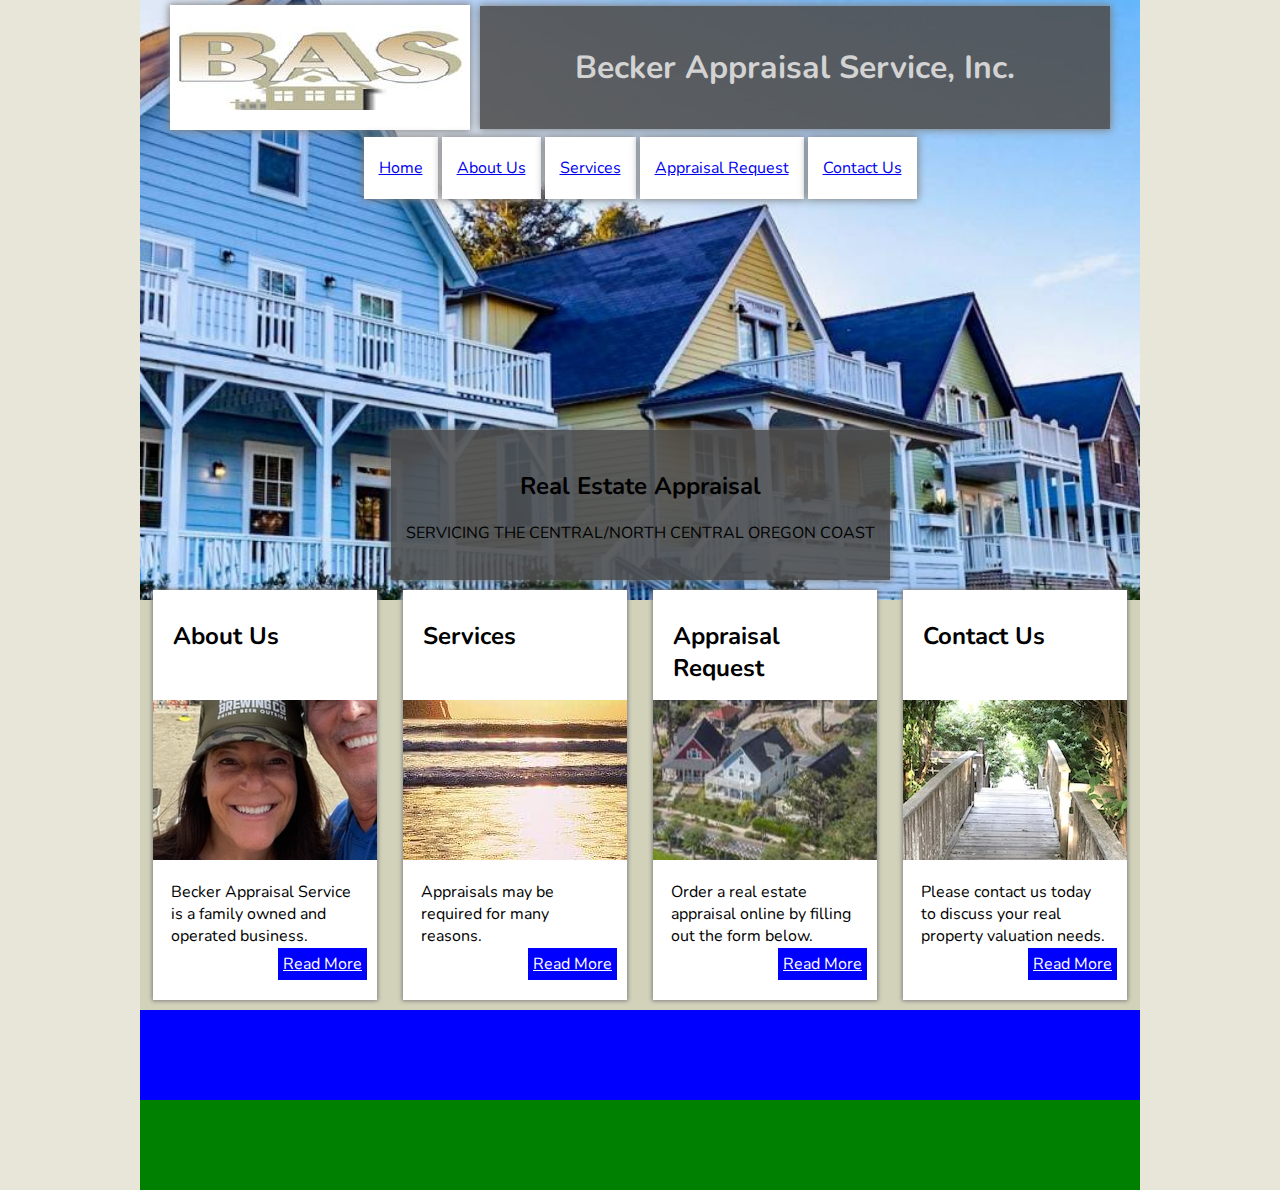
==== public/index.html @ 986ee392 "Changed font, fixed IE11 heights" ====
<!DOCTYPE html>
<html lang="en-US">
<head>
    <meta charset="utf-8" />
    <meta http-equiv="X-UA-Compatible" content="IE=edge" />
    <title>Becker Appraisal Service, Inc.</title>
    <meta name="viewport" content="width=device-width" />
    <link rel="preconnect" href="https://fonts.googleapis.com"/>
    <link rel="preconnect" href="https://fonts.gstatic.com" crossorigin/>
    <link href="https://fonts.googleapis.com/css2?family=Nunito:wght@200;400;500;700&display=swap" rel="stylesheet"/>
    <link href="style.css" type="text/css" rel="stylesheet" />
</head>
<body>
    <div id="column">
        <div class="section" id="header">
            <div id="backgrounds">
                <img id="bg1" src="img/home1.jpg" alt="Showcase home 1"/>
                <img id="bg2" src="img/home2.jpg" alt="Showcase home 2"/>
                <img id="bg3" src="img/home4.jpg" alt="Showcase home 3"/>
                <img id="bg4" src="img/home5.jpg" alt="Showcase home 4"/>
            </div>
            <div id="row1">
                <img id="logo" src="img/logo.jpeg"/>
                <h1>Becker Appraisal Service, Inc.</h1>
            </div>
            <div id="row2">
                <a href="index.html">Home</a>
                <a href="about.html">About Us</a>
                <a href="services.html">Services</a>
                <a href="appraisal.html">Appraisal Request</a>
                <a href="contact.html">Contact Us</a>
            </div>
            <div id="row3">
                <div id="subtitle">
                    <h2>Real Estate Appraisal</h2>
                    <span>SERVICING THE CENTRAL/NORTH CENTRAL OREGON COAST</span>
                </div>
            </div>
        </div>
        <div class="section" id="cardbox">
            <div class="block">
                <h2>About Us</h2>
                <div>
                    <img 
                        src="img/beach_bums.jpg" 
                        alt="Ric and Jill Becker on a beach"/>
                </div>
                <p>Becker Appraisal Service is a family owned and operated business.</p>
                <a href="about.html">Read More</a>
            </div>
            <div class="block">
                <h2>Services</h2>
                <div>
                    <img 
                        src="img/frolicking_dogs.jpg" 
                        alt="Beach view with frolicking dogs"/>
                </div>
                <p>Appraisals may be required for many reasons.</p>
                <a href="services.html">Read More</a>
            </div>
            <div class="block">
                <h2>Appraisal Request</h2>
                <div>
                    <img 
                        src="img/olivia_beach.jpg" 
                        alt="Aerial view of beach property"/>
                </div>
                <p>Order a real estate appraisal online by filling out the form below.</p>
                <a href="appraisal.html">Read More</a>
            </div>
            <div class="block">
                <h2>Contact Us</h2>
                <div>
                    <img src="img/IMG_8870.jpg" alt="Scenic walkway"/>
                </div>
                <p>Please contact us today to discuss your real property valuation needs.</p>
                <a href="contact.html">Read More</a>
            </div>
        </div>
        <div class="section" id="about">
            <div class="photos"></div>
        </div>
        <div class="section" id="foot"></div>
    </div>
</body>
</html>
---- public/style.css ----
body
{
    margin: 0;
    padding: 0;
    background-color: #e7e6d9;
    font-family: 'Nunito', sans-serif; 
}

#column
{
    display: flex;
    flex-flow: column nowrap;
    justify-content: flex-start;
    align-items: center;
    width: 1000px;
    margin: 0 auto;
    position: relative;
    background-color: #d2d2ba;
    z-index: 0;
}

.section
{
    width: 100%;
    position: relative;
}

#header
{
    height: 600px;
    z-index: 1;
}

#backgrounds
{
    position: absolute;
    z-index: 0;
    width: 100%;
    height: 100%;
    overflow: hidden;
}

#backgrounds img
{
    z-index: 0;
    position: absolute;
    top: 50%;
    left: 50%;
    transform: translate(-50%,-50%);
    min-width: 100%;
    min-height: 100%;
    height: auto;
    width: auto;
}

@keyframes bg1frames
{
    0% { opacity: 1; }
    5% { opacity: 0; }
    75% { opacity: 0; }
    80% { opacity: 1; }
}

#bg1
{
    z-index: 4;
    animation: bg1frames 32s linear 8s infinite none;
}

#bg2
{
    z-index: 3;
    animation: bg1frames 32s linear 16s infinite none;
}
#bg3
{
    z-index: 2;
    animation: bg1frames 32s linear 24s infinite none;
}
#bg4
{
    z-index: 1;
    animation: bg1frames 32s linear 32s infinite none;
}

#row1
{
    position: relative;
    display: flex;
    flex-flow: row nowrap;
    justify-content: center;
    align-items: center;
    width: 100%;
    z-index: 11;
    height: auto;
}

#row1 img
{
    height: 85px;
    width: 286px;
    background-color: white;
    padding: 20px 7px;
    margin: 5px;
    box-shadow: 0 0 8px 1px gray;
}

#row1 h1
{
    flex: 60% 1 1;
    margin: 5px;
    background-color: rgba(80,80,80,0.9);
    text-align: center;
    padding: 40px 15px;
    box-shadow: 0 0 8px 1px gray;
    color: lightgray;
    max-width: 600px;
    height: auto;
}

#row2
{
    position: relative;
    display: flex;
    flex-flow: row wrap;
    justify-content: center;
    align-items: center;
    align-content: flex-start;
    z-index: 11;
}

#row2 a
{
    background-color: white;
    padding: 20px 15px;
    box-shadow: 0 0 8px 1px gray;
    margin: 2px;
}

#row3
{
    width: 100%;
    display: flex;
    flex-flow: column nowrap;
    justify-content: center;
    align-items: center;
    position: absolute;
    bottom: 20px;
    z-index: 11;
    height: 150px;
}

#row3 div
{
    flex: 1 1 60%;
    max-width: 600px;
    text-align: center;
    padding: 20px 15px;
    box-shadow: 0 0 8px 1px gray;
    background-color: rgba(80,80,80,0.9);
}

#cardbox
{
    margin-top: -20px;
    position: relative;
    z-index: 20;
    min-height: 320px;
    display: flex;
    flex-flow: row wrap;
    justify-content: space-around;
    align-content: space-around;

}

@media only screen and (min-width: 940px) and (max-width: 1020px)
{
    #column
    {
        width: 100%;
        margin: 0 auto auto auto;
    }

    #row1
    {
        flex-flow: column nowrap;
    }
    
    #row1 h1
    {
        padding: 20px 15px;
        flex: 1.2em 1 0;
    }    
}

@media only screen and (min-width: 460px) and (max-width: 939px)
{
    #column
    {
        width: 100%;
        margin: 0 auto auto auto;
    }

    #row1
    {
        flex-flow: column nowrap;
    }
    
    #row1 h1
    {
        padding: 20px 15px;
        flex: 1.2em 1 0;
    }

    #cardbox
    {
        max-width: 580px;
        min-width: 456px;
        margin: auto;
    }
    
}

@media only screen and (max-width: 459px)
{
    #column
    {
        width: 100%;
        margin: 0 auto auto auto;
    }

    #row1
    {
        flex-flow: column nowrap;
    }
    
    #row1 h1
    {
        padding: 15px 5px;
        flex: 1.2em 1 0;
    }

    #cardbox
    {
        min-width: 200px;
        margin: auto;
    }
    
}

.block
{
    position: relative;
    width: 224px;
    height: 410px;
    background-color: white;
    box-shadow: 0 0 4px 1px gray;
    margin: 10px 2px;
}

.block h2
{
    padding: 10px 20px;
    height: 50px;
}

.block div
{
    position: relative;
    z-index: 0;
    width: 224px;
    height: 160px;
    overflow: hidden;
}

.block div img
{
    z-index: 0;
    position: absolute;
    top: 50%;
    left: 50%;
    transform: translate(-50%,-50%);
    min-width: 100%;
    min-height: 100%;
    height: auto;
    width: auto;
}

.block p
{
    padding: 5px 18px;
}

.block a
{
    position: absolute;
    bottom: 20px;
    right: 10px;
    background-color: blue;
    color: white;
    padding: 5px;
}

#about
{
    height: 10vh;
    background-color: blue;
}
#foot
{
    height: 10vh;
    background-color: green;
}
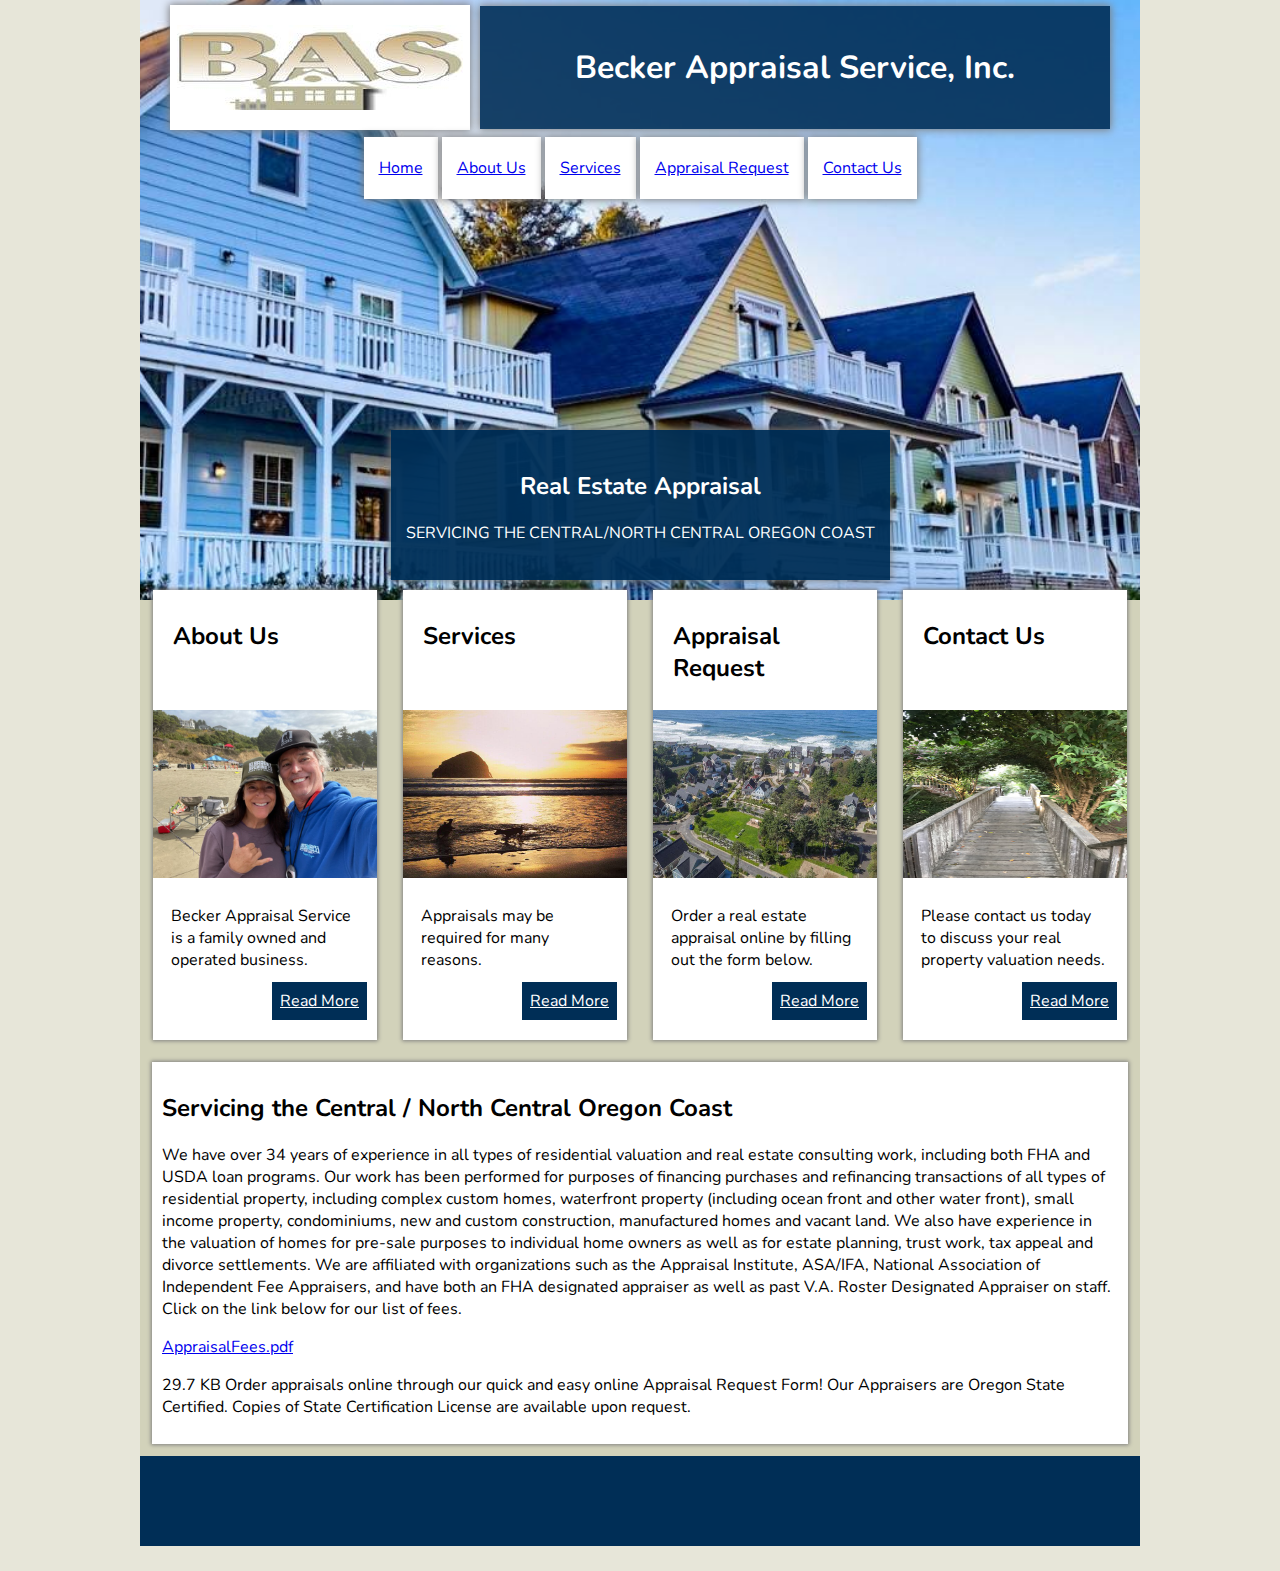
==== commit b6e4ffae: "Homepage layout complete" ====
--- a/public/index.html
+++ b/public/index.html
@@ -40,45 +40,51 @@
         <div class="section" id="cardbox">
             <div class="block">
                 <h2>About Us</h2>
-                <div>
-                    <img 
-                        src="img/beach_bums.jpg" 
-                        alt="Ric and Jill Becker on a beach"/>
-                </div>
+                <img 
+                    src="img/beach_bums.jpg" 
+                    alt="Ric and Jill Becker on a beach"/>
                 <p>Becker Appraisal Service is a family owned and operated business.</p>
                 <a href="about.html">Read More</a>
             </div>
             <div class="block">
                 <h2>Services</h2>
-                <div>
-                    <img 
-                        src="img/frolicking_dogs.jpg" 
-                        alt="Beach view with frolicking dogs"/>
-                </div>
+                <img 
+                    src="img/frolicking_dogs.jpg" 
+                    alt="Beach view with frolicking dogs"/>
                 <p>Appraisals may be required for many reasons.</p>
                 <a href="services.html">Read More</a>
             </div>
             <div class="block">
                 <h2>Appraisal Request</h2>
-                <div>
-                    <img 
-                        src="img/olivia_beach.jpg" 
-                        alt="Aerial view of beach property"/>
-                </div>
+                <img 
+                    src="img/olivia_beach.jpg" 
+                    alt="Aerial view of beach property"/>
                 <p>Order a real estate appraisal online by filling out the form below.</p>
                 <a href="appraisal.html">Read More</a>
             </div>
             <div class="block">
                 <h2>Contact Us</h2>
-                <div>
-                    <img src="img/IMG_8870.jpg" alt="Scenic walkway"/>
-                </div>
+                <img src="img/IMG_8870.jpg" alt="Scenic walkway"/>
                 <p>Please contact us today to discuss your real property valuation needs.</p>
                 <a href="contact.html">Read More</a>
             </div>
         </div>
-        <div class="section" id="about">
-            <div class="photos"></div>
+        <div class="section">
+            <div id="about">
+                <div class="photos"></div>
+                <h2>Servicing the Central / North Central Oregon Coast</h2>
+                <p>We have over 34 years of experience in all types of residential valuation and real estate consulting work, including both FHA and USDA loan programs. Our work has been performed for purposes of financing purchases and refinancing transactions of all types of residential property, including complex custom homes, waterfront property (including ocean front and other water front), small income property, condominiums, new and custom construction, manufactured homes and vacant land. We also have experience in the valuation of homes for pre-sale purposes to individual home owners as well as for estate planning, trust work, tax appeal and divorce settlements.  We are affiliated with organizations such as the Appraisal Institute, ASA/IFA, National Association of Independent Fee Appraisers, and have both an FHA designated appraiser as well as past V.A. Roster Designated Appraiser on staff.
+
+
+                    Click on the link below for our list of fees.</p>
+                <a href="img/appraisalfees.pdf">AppraisalFees.pdf</a>
+                <p>29.7 KB
+
+
+                    Order appraisals online through our quick and easy online Appraisal Request Form!
+                    
+                    Our Appraisers are Oregon State Certified. Copies of State Certification License are available upon request.</p>
+            </div>
         </div>
         <div class="section" id="foot"></div>
     </div>
--- a/public/style.css
+++ b/public/style.css
@@ -13,7 +13,7 @@
     justify-content: flex-start;
     align-items: center;
     width: 1000px;
-    margin: 0 auto;
+    margin: 0 auto 25px;
     position: relative;
     background-color: #d2d2ba;
     z-index: 0;
@@ -109,11 +109,11 @@
 {
     flex: 60% 1 1;
     margin: 5px;
-    background-color: rgba(80,80,80,0.9);
+    background-color: rgba(0, 46, 86, 0.9);
     text-align: center;
     padding: 40px 15px;
     box-shadow: 0 0 8px 1px gray;
-    color: lightgray;
+    color: white;
     max-width: 600px;
     height: auto;
 }
@@ -152,12 +152,13 @@
 
 #row3 div
 {
+    color: white;
     flex: 1 1 60%;
     max-width: 600px;
     text-align: center;
     padding: 20px 15px;
     box-shadow: 0 0 8px 1px gray;
-    background-color: rgba(80,80,80,0.9);
+    background-color: rgba(0, 46, 86, 0.95);
 }
 
 #cardbox
@@ -173,6 +174,14 @@
 
 }
 
+#about
+{
+    padding: 10px 10px;
+    background-color: white;
+    box-shadow: 0 0 4px 1px gray;
+    margin: 12px;
+}
+
 @media only screen and (min-width: 940px) and (max-width: 1020px)
 {
     #column
@@ -215,8 +224,16 @@
     #cardbox
     {
         max-width: 580px;
-        min-width: 456px;
+        min-width: 446px;
         margin: auto;
+    }
+
+    #about
+    {
+        min-width: 410px;
+        width: 90%;
+        max-width: 495px;
+        margin: 0 auto 10px;
     }
     
 }
@@ -245,6 +262,12 @@
         min-width: 200px;
         margin: auto;
     }
+
+    #about
+    {
+        width: 90%;
+        margin: 10px auto 20px;
+    }
     
 }
 
@@ -252,7 +275,7 @@
 {
     position: relative;
     width: 224px;
-    height: 410px;
+    height: 450px;
     background-color: white;
     box-shadow: 0 0 4px 1px gray;
     margin: 10px 2px;
@@ -260,30 +283,17 @@
 
 .block h2
 {
-    padding: 10px 20px;
+    padding: 10px 20px 20px 20px;
     height: 50px;
 }
 
-.block div
+.block img
 {
     position: relative;
     z-index: 0;
     width: 224px;
-    height: 160px;
+    height: 168px;
     overflow: hidden;
-}
-
-.block div img
-{
-    z-index: 0;
-    position: absolute;
-    top: 50%;
-    left: 50%;
-    transform: translate(-50%,-50%);
-    min-width: 100%;
-    min-height: 100%;
-    height: auto;
-    width: auto;
 }
 
 .block p
@@ -296,18 +306,13 @@
     position: absolute;
     bottom: 20px;
     right: 10px;
-    background-color: blue;
+    background-color: #002E56;
     color: white;
-    padding: 5px;
-}
-
-#about
+    padding: 8px;
+}
+
+#foot
 {
     height: 10vh;
-    background-color: blue;
-}
-#foot
-{
-    height: 10vh;
-    background-color: green;
-}
+    background-color: #002E56;
+}
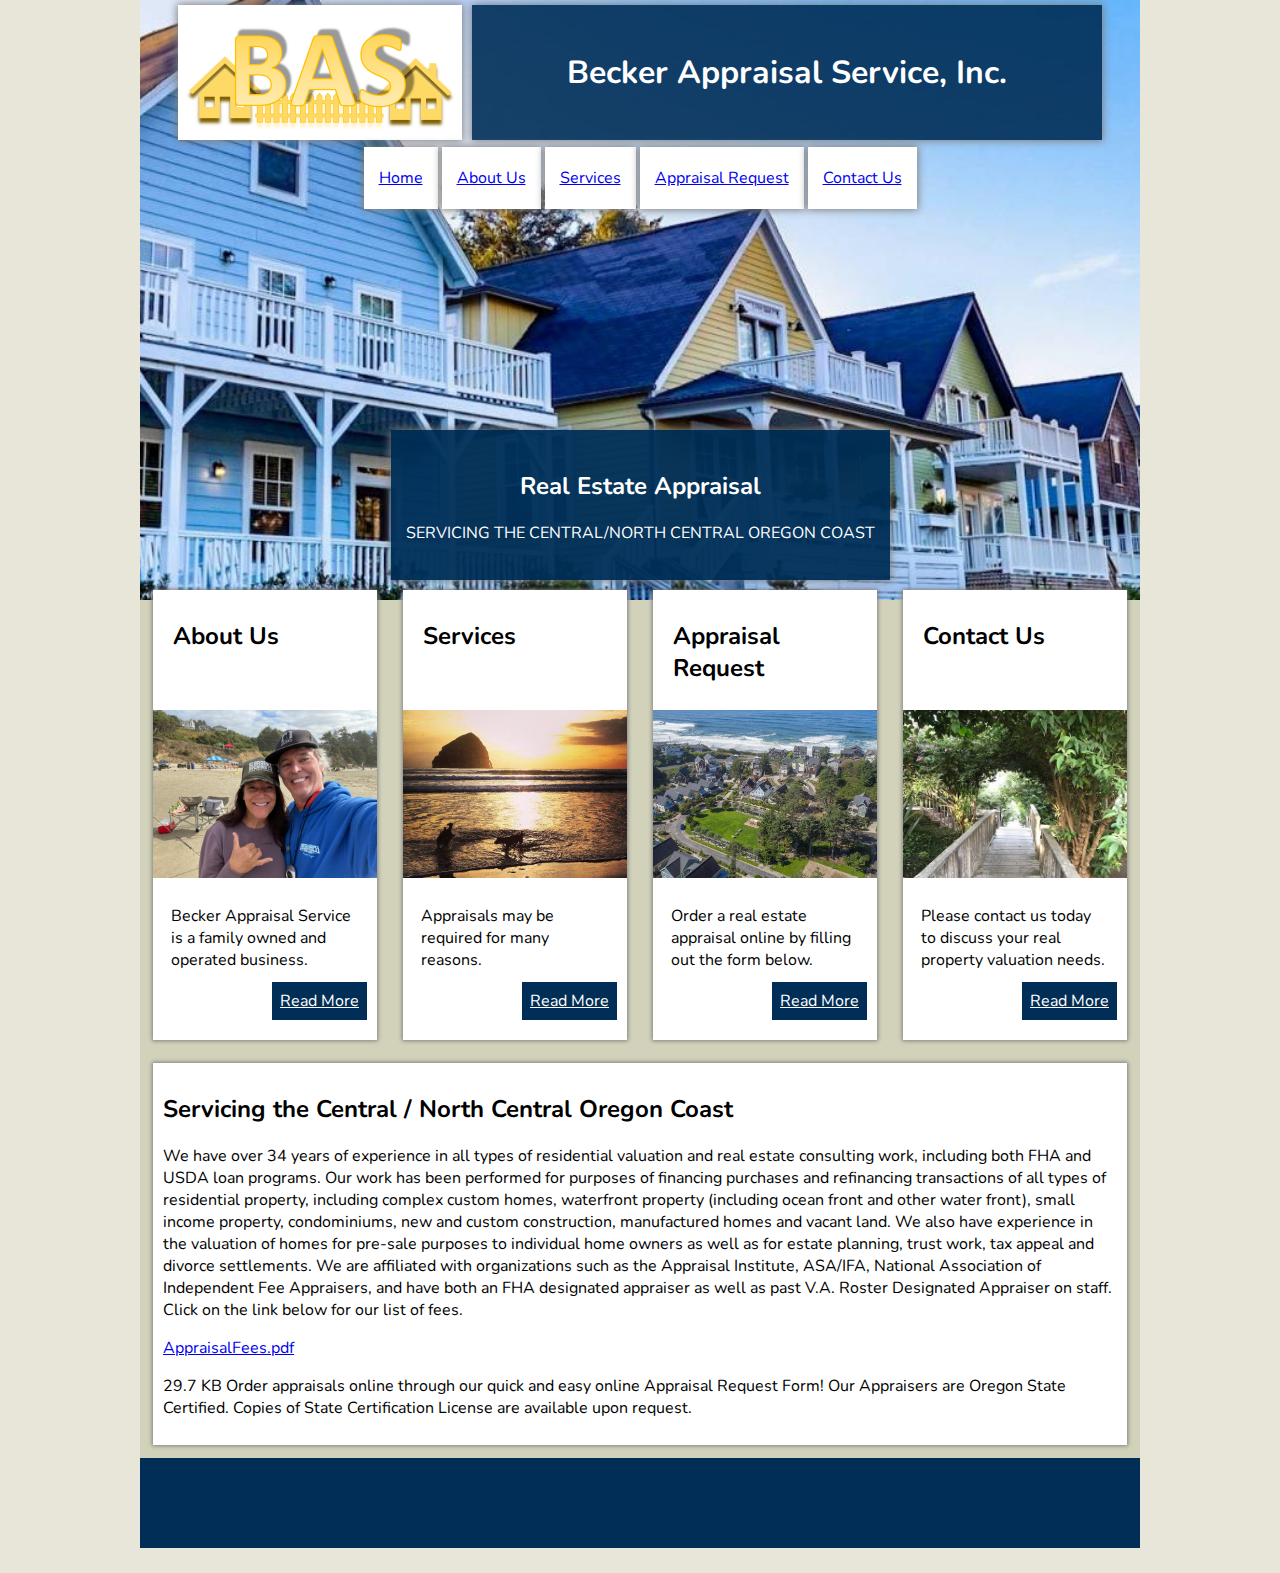
==== commit d2d0473e: "Updated to latest homepage" ====
--- a/public/index.html
+++ b/public/index.html
@@ -4,6 +4,7 @@
     <meta charset="utf-8" />
     <meta http-equiv="X-UA-Compatible" content="IE=edge" />
     <title>Becker Appraisal Service, Inc.</title>
+    <meta name="description" content="Becker Appraisal Service site for requests and contact info."/>
     <meta name="viewport" content="width=device-width" />
     <link rel="preconnect" href="https://fonts.googleapis.com"/>
     <link rel="preconnect" href="https://fonts.gstatic.com" crossorigin/>
@@ -16,11 +17,11 @@
             <div id="backgrounds">
                 <img id="bg1" src="img/home1.jpg" alt="Showcase home 1"/>
                 <img id="bg2" src="img/home2.jpg" alt="Showcase home 2"/>
-                <img id="bg3" src="img/home4.jpg" alt="Showcase home 3"/>
-                <img id="bg4" src="img/home5.jpg" alt="Showcase home 4"/>
+                <img id="bg3" src="img/home3.jpg" alt="Showcase home 3"/>
+                <img id="bg4" src="img/home4.jpg" alt="Showcase home 4"/>
             </div>
             <div id="row1">
-                <img id="logo" src="img/logo.jpeg"/>
+                <img id="logo" src="img/logo3.png" alt="Becker Appraisal logo"/>
                 <h1>Becker Appraisal Service, Inc.</h1>
             </div>
             <div id="row2">
@@ -41,7 +42,7 @@
             <div class="block">
                 <h2>About Us</h2>
                 <img 
-                    src="img/beach_bums.jpg" 
+                    src="img/about.jpg" 
                     alt="Ric and Jill Becker on a beach"/>
                 <p>Becker Appraisal Service is a family owned and operated business.</p>
                 <a href="about.html">Read More</a>
@@ -49,7 +50,7 @@
             <div class="block">
                 <h2>Services</h2>
                 <img 
-                    src="img/frolicking_dogs.jpg" 
+                    src="img/services.jpg" 
                     alt="Beach view with frolicking dogs"/>
                 <p>Appraisals may be required for many reasons.</p>
                 <a href="services.html">Read More</a>
@@ -57,14 +58,14 @@
             <div class="block">
                 <h2>Appraisal Request</h2>
                 <img 
-                    src="img/olivia_beach.jpg" 
+                    src="img/appraisal.jpg" 
                     alt="Aerial view of beach property"/>
                 <p>Order a real estate appraisal online by filling out the form below.</p>
                 <a href="appraisal.html">Read More</a>
             </div>
             <div class="block">
                 <h2>Contact Us</h2>
-                <img src="img/IMG_8870.jpg" alt="Scenic walkway"/>
+                <img src="img/contact.jpg" alt="Scenic walkway"/>
                 <p>Please contact us today to discuss your real property valuation needs.</p>
                 <a href="contact.html">Read More</a>
             </div>
--- a/public/style.css
+++ b/public/style.css
@@ -97,10 +97,10 @@
 
 #row1 img
 {
-    height: 85px;
-    width: 286px;
+    height: 125px;
+    width: 270px;
     background-color: white;
-    padding: 20px 7px;
+    padding: 5px 7px;
     margin: 5px;
     box-shadow: 0 0 8px 1px gray;
 }
@@ -111,7 +111,7 @@
     margin: 5px;
     background-color: rgba(0, 46, 86, 0.9);
     text-align: center;
-    padding: 40px 15px;
+    padding: 46px 15px;
     box-shadow: 0 0 8px 1px gray;
     color: white;
     max-width: 600px;
@@ -179,7 +179,7 @@
     padding: 10px 10px;
     background-color: white;
     box-shadow: 0 0 4px 1px gray;
-    margin: 12px;
+    margin: 13px;
 }
 
 @media only screen and (min-width: 940px) and (max-width: 1020px)
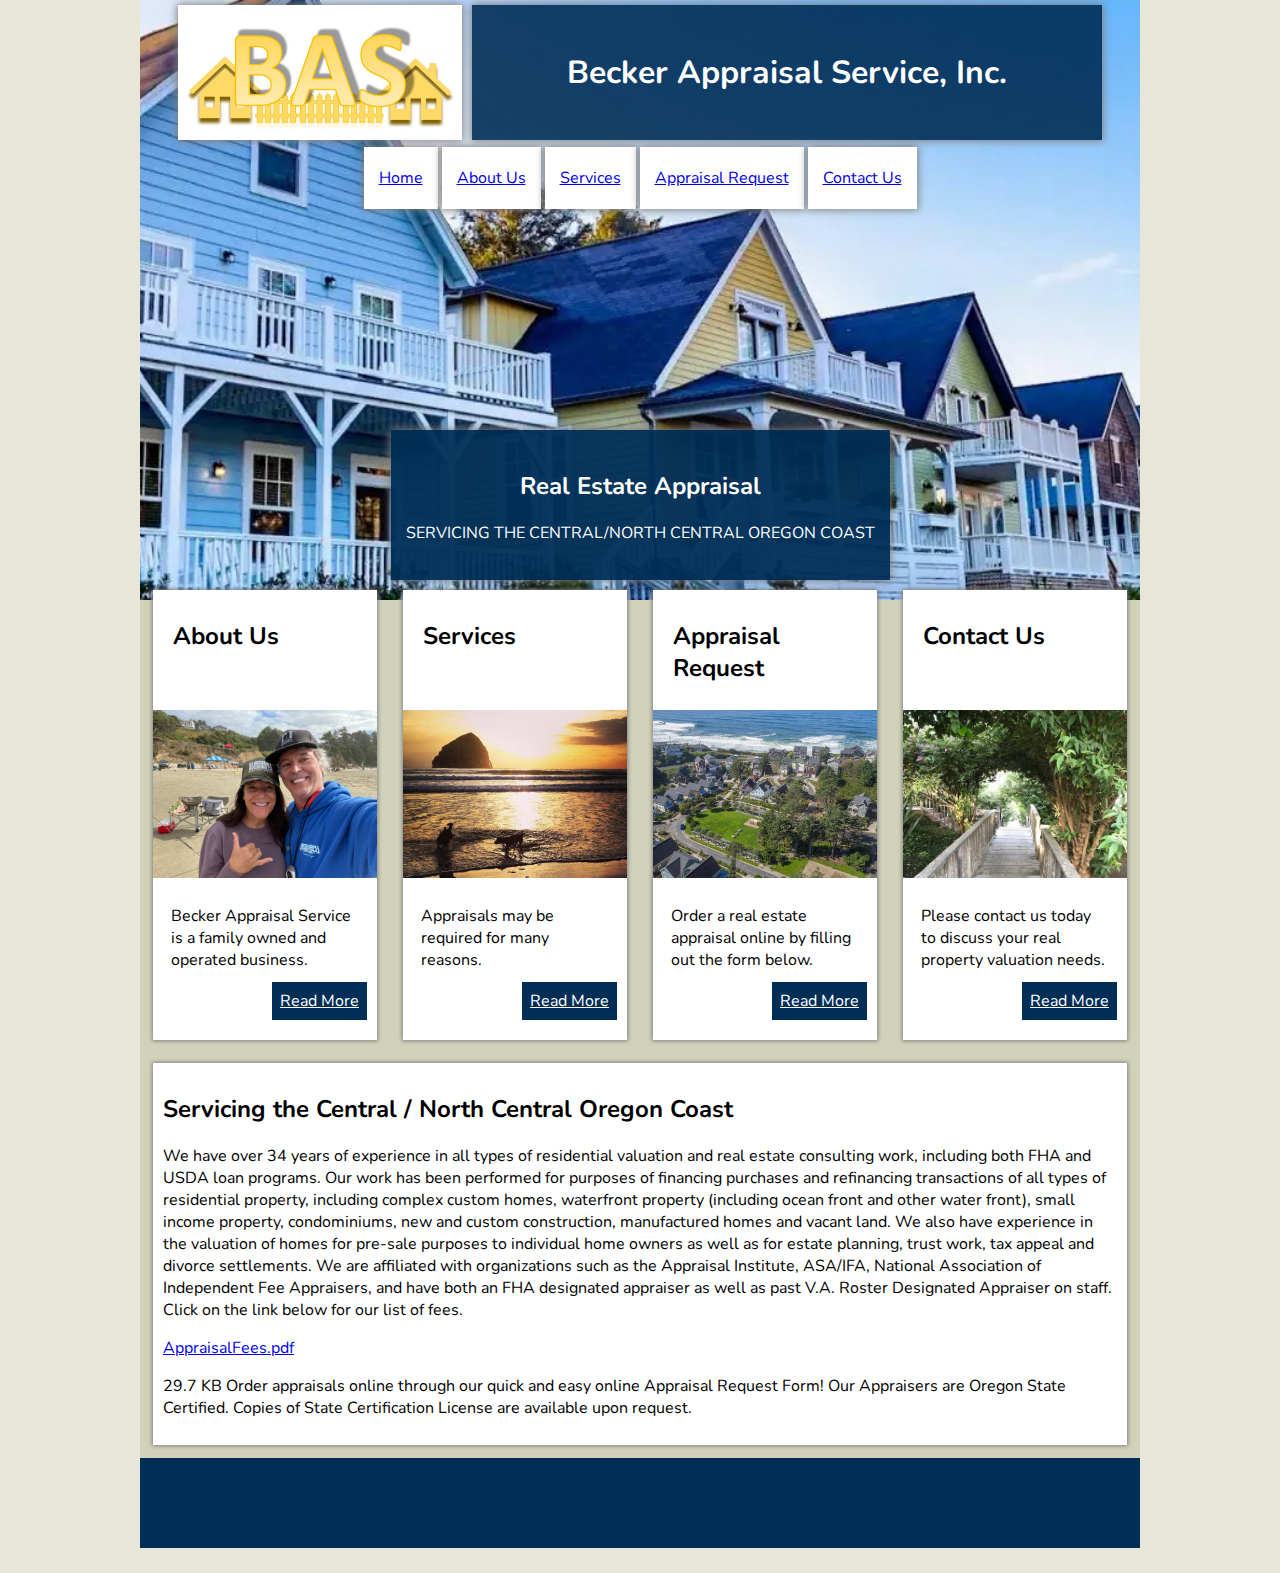
==== commit 1e71ba16: "Added webp images for improved performance" ====
--- a/public/index.html
+++ b/public/index.html
@@ -15,13 +15,13 @@
     <div id="column">
         <div class="section" id="header">
             <div id="backgrounds">
-                <img id="bg1" src="img/home1.jpg" alt="Showcase home 1"/>
-                <img id="bg2" src="img/home2.jpg" alt="Showcase home 2"/>
-                <img id="bg3" src="img/home3.jpg" alt="Showcase home 3"/>
-                <img id="bg4" src="img/home4.jpg" alt="Showcase home 4"/>
+                <img id="bg1" srcset="img/home1.webp" src="img/home1.jpg" alt="Showcase home 1"/>
+                <img id="bg2" srcset="img/home2.webp" src="img/home2.jpg" alt="Showcase home 2"/>
+                <img id="bg3" srcset="img/home3.webp" src="img/home3.jpg" alt="Showcase home 3"/>
+                <img id="bg4" srcset="img/home4.webp" src="img/home4.jpg" alt="Showcase home 4"/>
             </div>
             <div id="row1">
-                <img id="logo" src="img/logo3.png" alt="Becker Appraisal logo"/>
+                <img id="logo" srcset="img/logo3.webp" src="img/logo3.png" alt="Becker Appraisal logo"/>
                 <h1>Becker Appraisal Service, Inc.</h1>
             </div>
             <div id="row2">
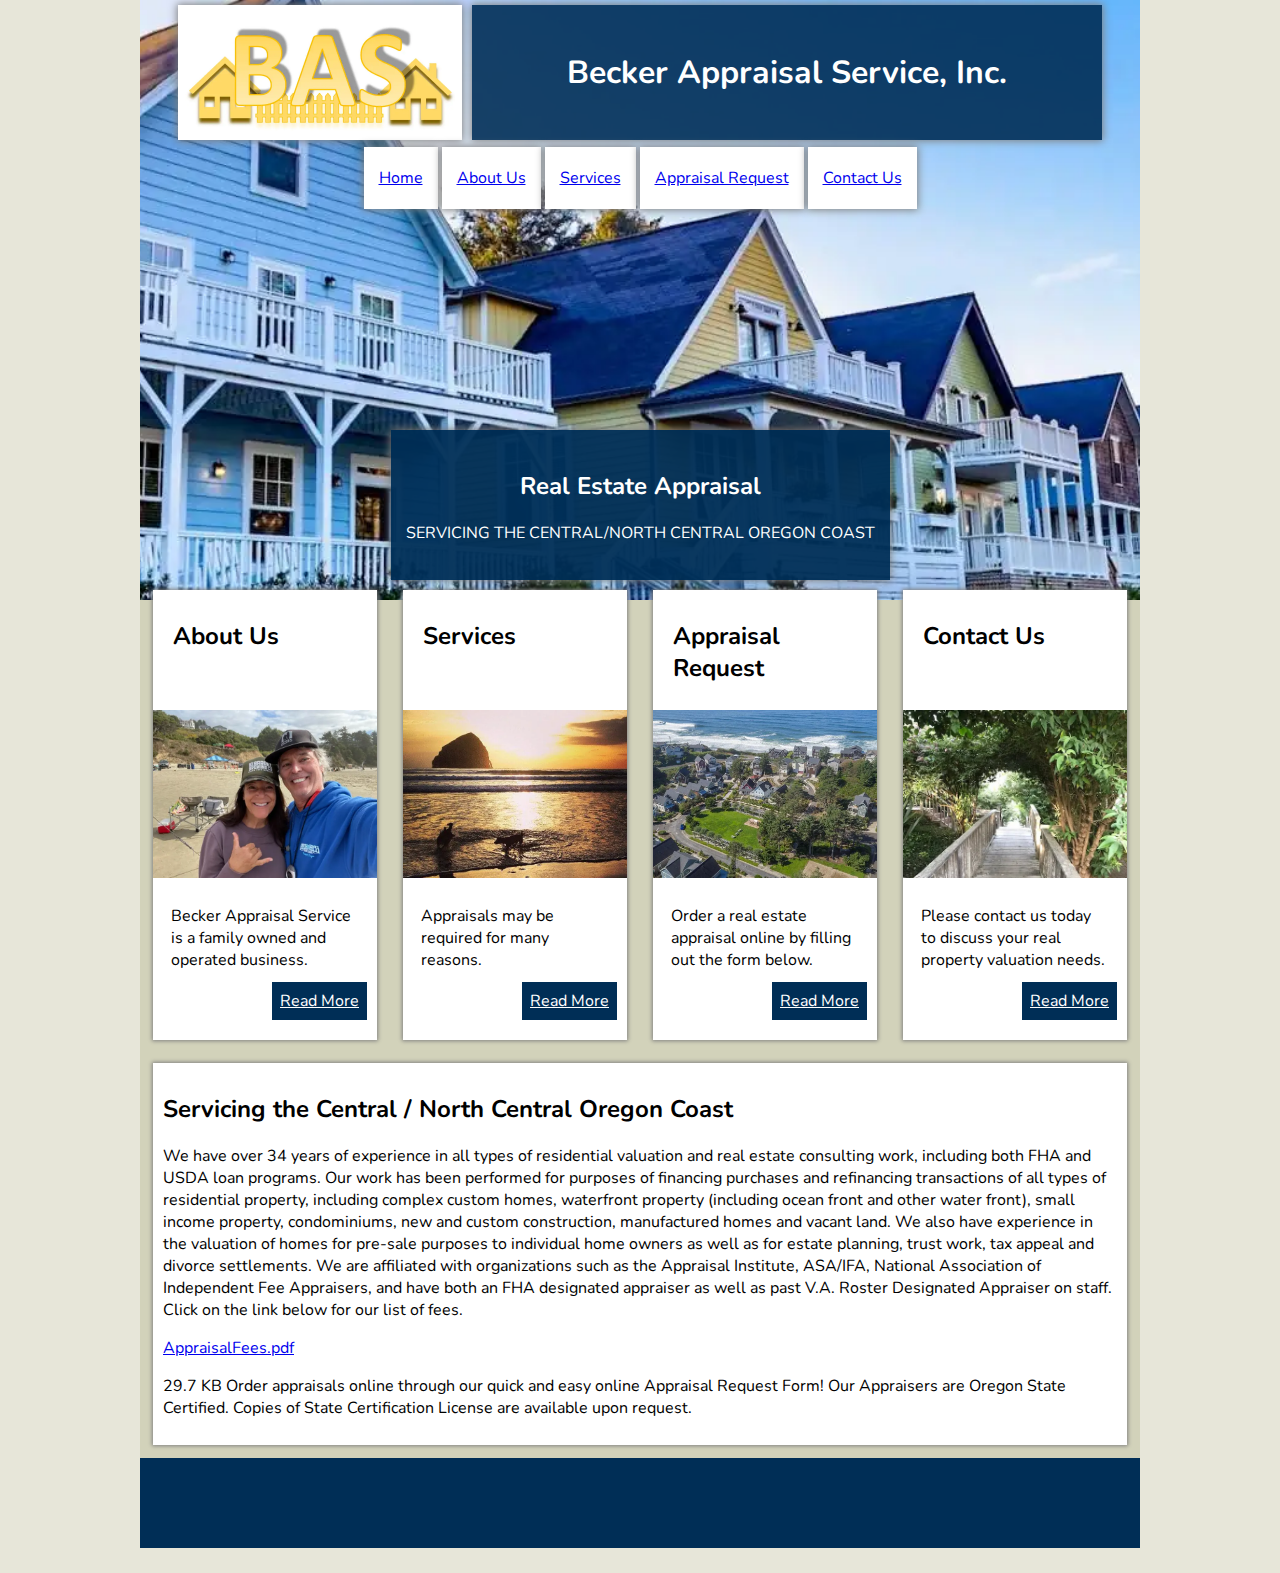
==== commit 6cfd00b9: "webp for other images" ====
--- a/public/index.html
+++ b/public/index.html
@@ -42,6 +42,7 @@
             <div class="block">
                 <h2>About Us</h2>
                 <img 
+                    srcset="img/about.webp" 
                     src="img/about.jpg" 
                     alt="Ric and Jill Becker on a beach"/>
                 <p>Becker Appraisal Service is a family owned and operated business.</p>
@@ -50,6 +51,7 @@
             <div class="block">
                 <h2>Services</h2>
                 <img 
+                    srcset="img/services.webp" 
                     src="img/services.jpg" 
                     alt="Beach view with frolicking dogs"/>
                 <p>Appraisals may be required for many reasons.</p>
@@ -58,6 +60,7 @@
             <div class="block">
                 <h2>Appraisal Request</h2>
                 <img 
+                    srcset="img/appraisal.webp"
                     src="img/appraisal.jpg" 
                     alt="Aerial view of beach property"/>
                 <p>Order a real estate appraisal online by filling out the form below.</p>
@@ -65,7 +68,7 @@
             </div>
             <div class="block">
                 <h2>Contact Us</h2>
-                <img src="img/contact.jpg" alt="Scenic walkway"/>
+                <img srcset="img/contact.webp" src="img/contact.jpg" alt="Scenic walkway"/>
                 <p>Please contact us today to discuss your real property valuation needs.</p>
                 <a href="contact.html">Read More</a>
             </div>
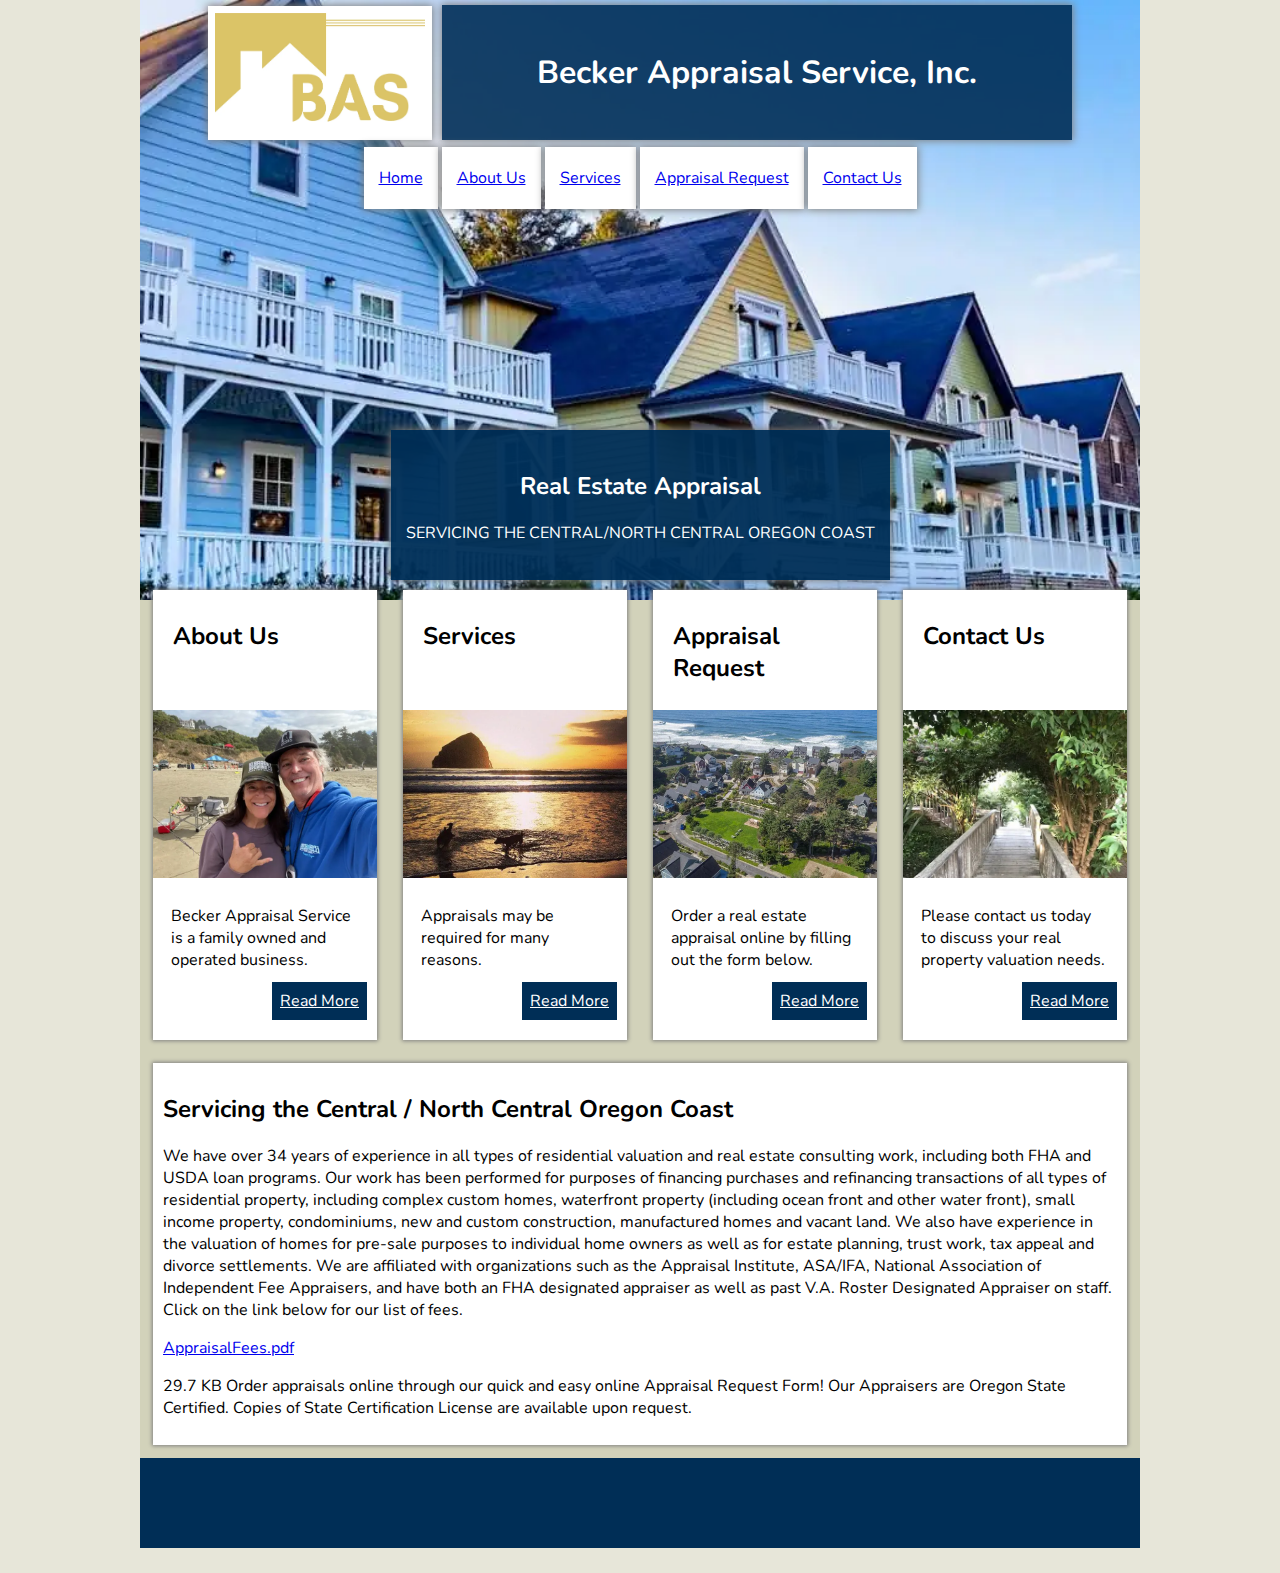
==== commit c332db4a: "Updated logo" ====
--- a/public/index.html
+++ b/public/index.html
@@ -21,7 +21,7 @@
                 <img id="bg4" srcset="img/home4.webp" src="img/home4.jpg" alt="Showcase home 4"/>
             </div>
             <div id="row1">
-                <img id="logo" srcset="img/logo3.webp" src="img/logo3.png" alt="Becker Appraisal logo"/>
+                <img id="logo" srcset="img/logo.webp" src="img/logo.jpg" alt="Becker Appraisal logo"/>
                 <h1>Becker Appraisal Service, Inc.</h1>
             </div>
             <div id="row2">
--- a/public/style.css
+++ b/public/style.css
@@ -97,10 +97,10 @@
 
 #row1 img
 {
-    height: 125px;
-    width: 270px;
+    height: 120px;
+    width: 210px;
     background-color: white;
-    padding: 5px 7px;
+    padding: 7px 7px;
     margin: 5px;
     box-shadow: 0 0 8px 1px gray;
 }
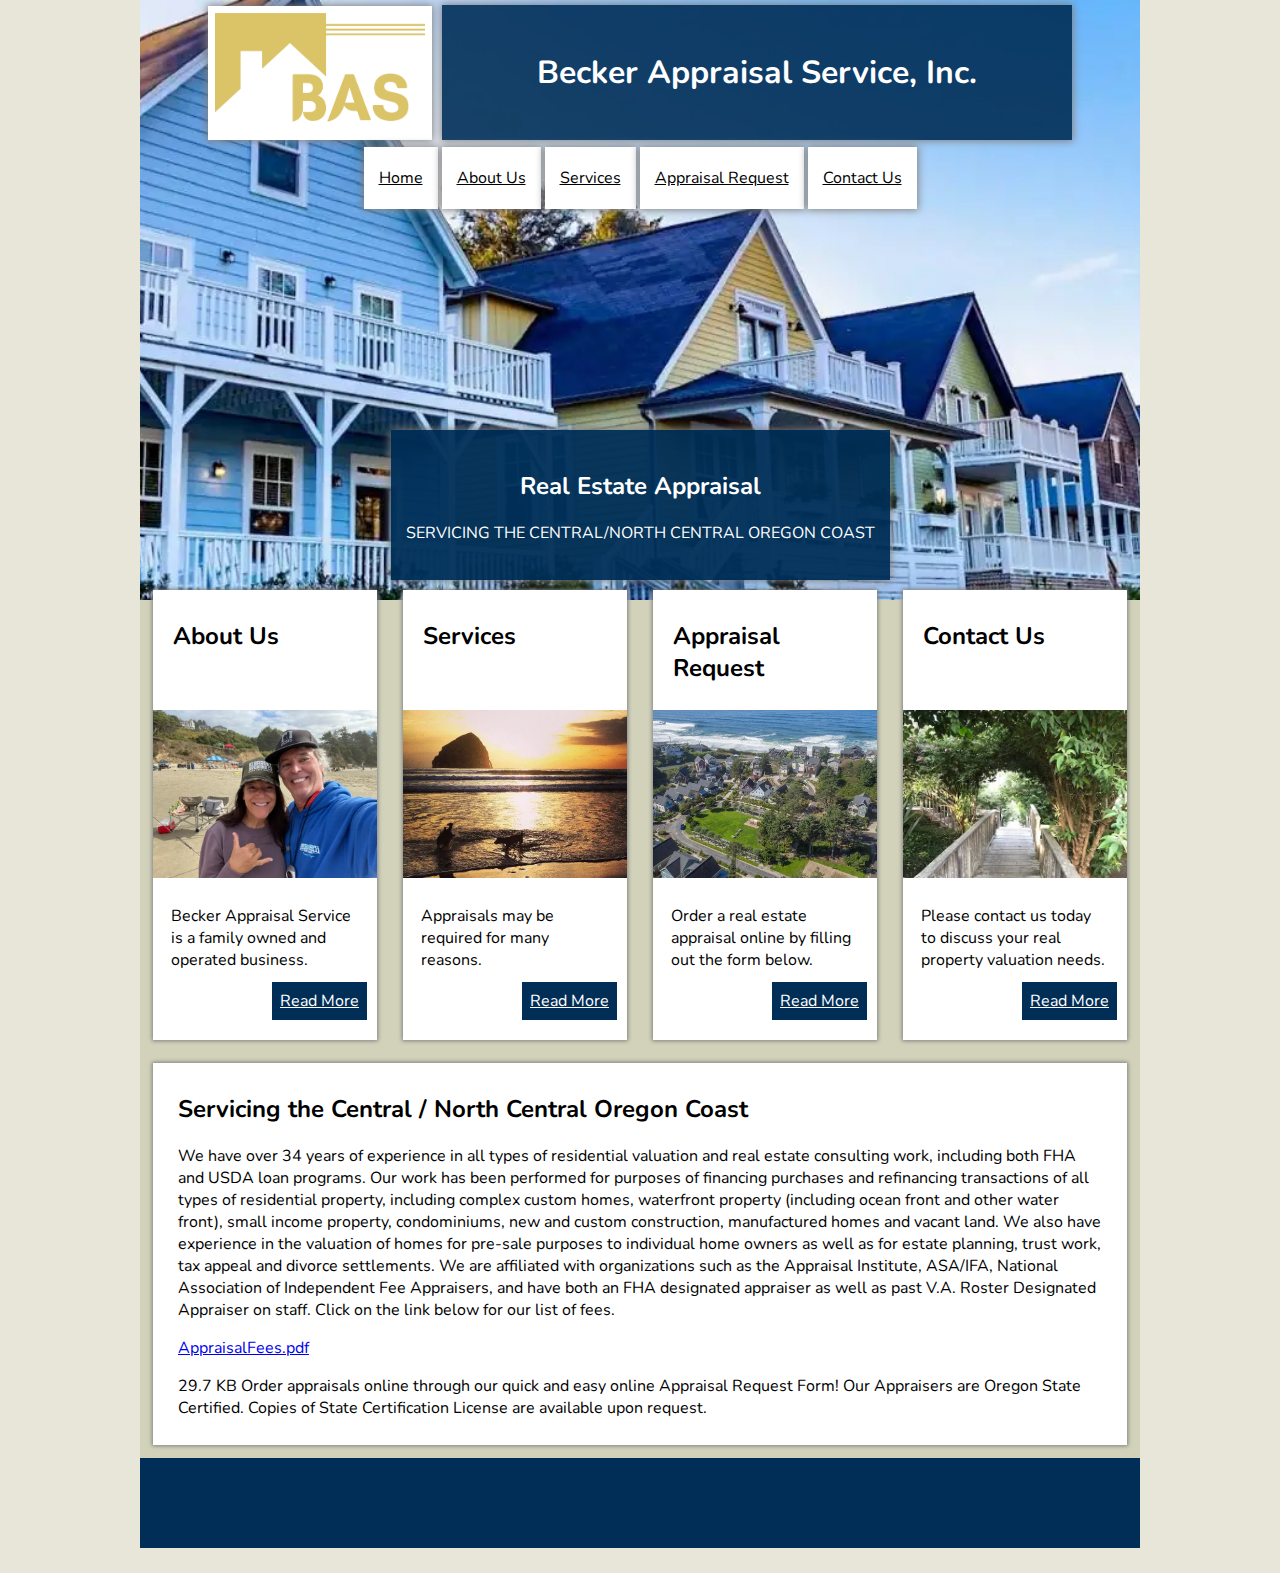
==== commit 99f6b007: "Updated titles" ====
--- a/public/index.html
+++ b/public/index.html
@@ -3,7 +3,7 @@
 <head>
     <meta charset="utf-8" />
     <meta http-equiv="X-UA-Compatible" content="IE=edge" />
-    <title>Becker Appraisal Service, Inc.</title>
+    <title>Home - Becker Appraisal Service, Inc.</title>
     <meta name="description" content="Becker Appraisal Service site for requests and contact info."/>
     <meta name="viewport" content="width=device-width" />
     <link rel="preconnect" href="https://fonts.googleapis.com"/>
--- a/public/style.css
+++ b/public/style.css
@@ -29,6 +29,17 @@
 {
     height: 600px;
     z-index: 1;
+}
+
+#miniheader
+{
+    height: 350px;
+    z-index: 1;
+    margin-bottom: 10px;
+    display: flex;
+    flex-flow: column nowrap;
+    justify-content: center;
+    align-items: center;
 }
 
 #backgrounds
@@ -135,6 +146,7 @@
     padding: 20px 15px;
     box-shadow: 0 0 8px 1px gray;
     margin: 2px;
+    color: black;
 }
 
 #row3
@@ -176,7 +188,15 @@
 
 #about
 {
-    padding: 10px 10px;
+    padding: 10px 25px;
+    background-color: white;
+    box-shadow: 0 0 4px 1px gray;
+    margin: 13px;
+}
+
+#subpage-body
+{
+    padding: 15px 25px;
     background-color: white;
     box-shadow: 0 0 4px 1px gray;
     margin: 13px;
@@ -236,6 +256,10 @@
         margin: 0 auto 10px;
     }
     
+    #miniheader
+    {
+        height: 420px;
+    }
 }
 
 @media only screen and (max-width: 459px)
@@ -269,6 +293,10 @@
         margin: 10px auto 20px;
     }
     
+    #miniheader
+    {
+        height: 420px;
+    }
 }
 
 .block
@@ -316,3 +344,8 @@
     height: 10vh;
     background-color: #002E56;
 }
+
+iframe
+{
+    width: 100%;
+}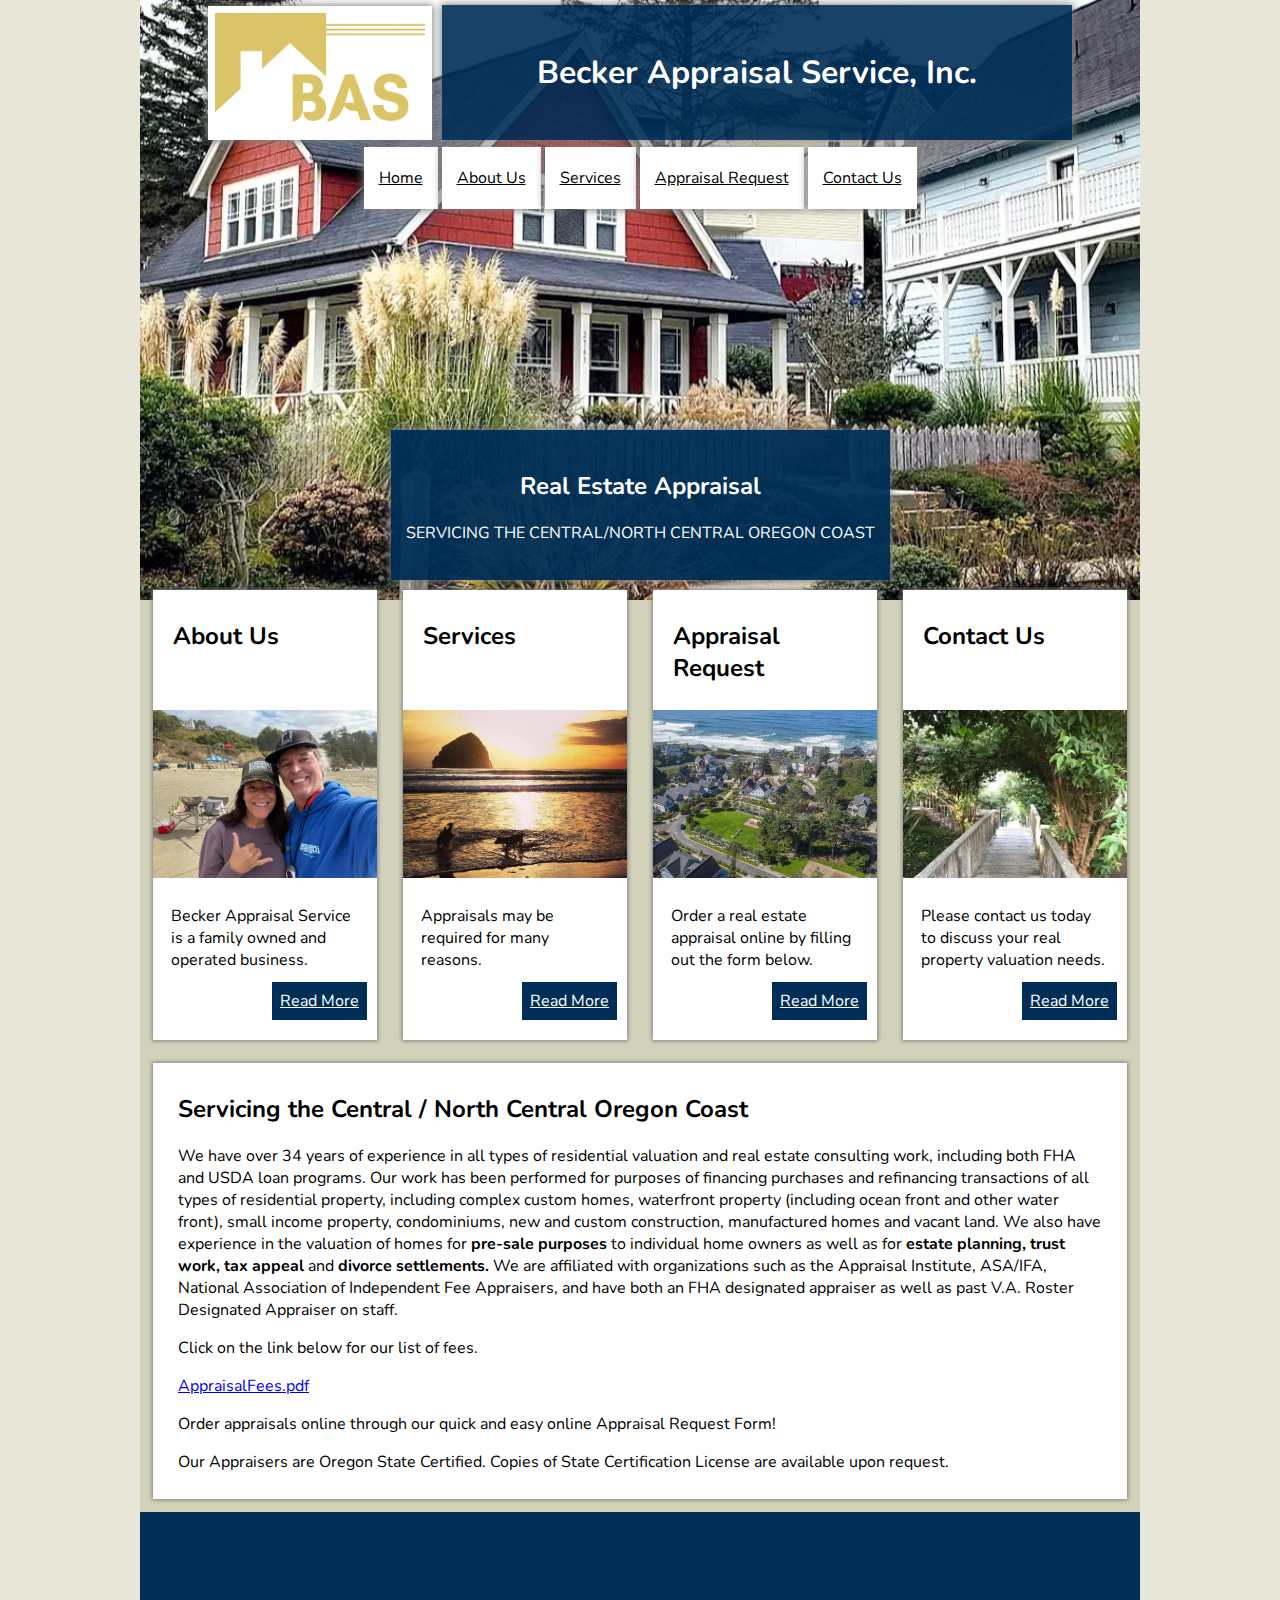
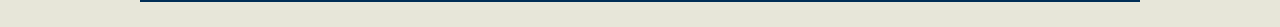
==== commit ecdbe3fc: "Extensive change to use templates" ====
--- a/public/index.html
+++ b/public/index.html
@@ -10,6 +10,9 @@
     <link rel="preconnect" href="https://fonts.gstatic.com" crossorigin/>
     <link href="https://fonts.googleapis.com/css2?family=Nunito:wght@200;400;500;700&display=swap" rel="stylesheet"/>
     <link href="style.css" type="text/css" rel="stylesheet" />
+    <script defer="true" src="dev/showdown.min.js"></script>
+    <script defer="true" src="dev/dev.js"></script>
+    <script defer="true" src="dev/index.js"></script>
 </head>
 <body>
     <div id="column">
@@ -75,19 +78,6 @@
         </div>
         <div class="section">
             <div id="about">
-                <div class="photos"></div>
-                <h2>Servicing the Central / North Central Oregon Coast</h2>
-                <p>We have over 34 years of experience in all types of residential valuation and real estate consulting work, including both FHA and USDA loan programs. Our work has been performed for purposes of financing purchases and refinancing transactions of all types of residential property, including complex custom homes, waterfront property (including ocean front and other water front), small income property, condominiums, new and custom construction, manufactured homes and vacant land. We also have experience in the valuation of homes for pre-sale purposes to individual home owners as well as for estate planning, trust work, tax appeal and divorce settlements.  We are affiliated with organizations such as the Appraisal Institute, ASA/IFA, National Association of Independent Fee Appraisers, and have both an FHA designated appraiser as well as past V.A. Roster Designated Appraiser on staff.
-
-
-                    Click on the link below for our list of fees.</p>
-                <a href="img/appraisalfees.pdf">AppraisalFees.pdf</a>
-                <p>29.7 KB
-
-
-                    Order appraisals online through our quick and easy online Appraisal Request Form!
-                    
-                    Our Appraisers are Oregon State Certified. Copies of State Certification License are available upon request.</p>
             </div>
         </div>
         <div class="section" id="foot"></div>
--- a/public/style.css
+++ b/public/style.css
@@ -53,7 +53,6 @@
 
 #backgrounds img
 {
-    z-index: 0;
     position: absolute;
     top: 50%;
     left: 50%;
